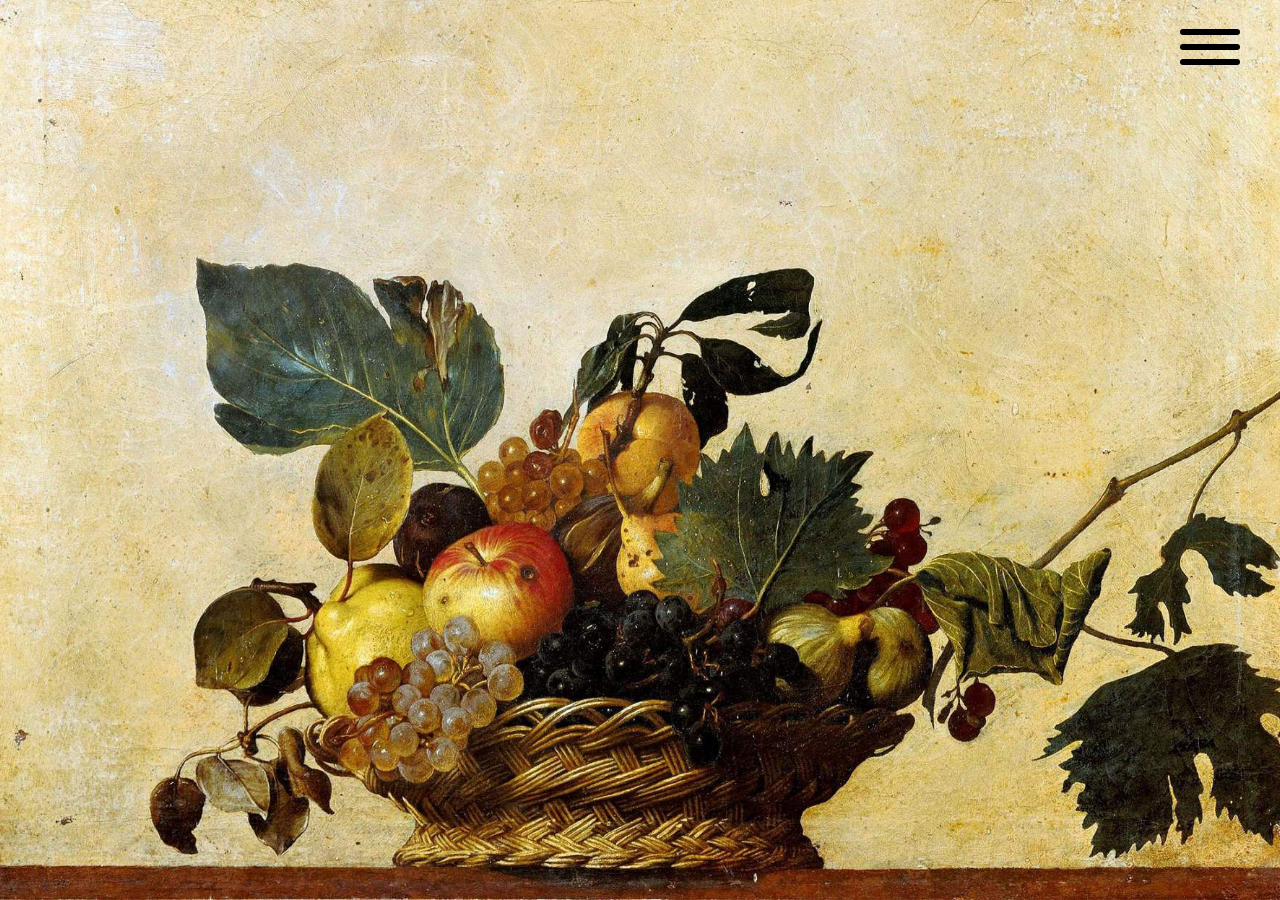
==== index.html @ a245c7af "prova3mediaquery" ====
<!DOCTYPE html>
<html lang="en">
<head>
    <meta charset="UTF-8">
    <meta name="viewport" content="width=device-width, initial-scale=1.0">
    <link rel="stylesheet" href="css/style.css">
    <link rel="stylesheet" href="hamburgers.css">
    <title>Gaia Di Donna Portfolio</title>
</head>
 
<button id="toggle" class="hamburger hamburger--arrow" type="button">
    <span class="hamburger-box">
      <span class="hamburger-inner"></span>
    </span>
  </button>

<nav id="menu">
 <ul>
    <li><a href="index.html" class="menu-item">Gaia Di Donna</a></li>
    <li><a href="#work" class="menu-item">Work</a></li>
    <li><a href="ph.html" class="menu-item">PH</a></li>
    <li><a href="#graphic" class="menu-item">Graphic</a></li>
 </ul>
 <h3>
    <p1><categories>Education</categories><br>
    Liceo Leonardo graphic<br>
    IUSVE Advertising & Marketing<br>
    LABA Digital design and communication<br>
    <categories>Languages</categories><br>
    It (madrelingua)<br>
    En (B1)<br>
    <categories>Interest</categories><br>
    Art | Design | Photography | Architcture | Cinema | Music |<br>
    <categories>Skills</categories><br>
    Good listener and communicator | Organizational and planning skills | Critical thinking | Motivated | Responsibility | Creativity !<br>
    <categories>Digital Skils</categories><br>
    Ps, Ai, In, Pr, Ae, XD | Figma | Social Media | Wordpress | HTML CSS SCSS JS (forse) |<br><br>
    <categories>Contact</categories><br>
    <a href="mailto:gaialibera2001@gmail.com">gaialibera2001@gmail.com</a><br>
    <a href="https://www.instagram.com/gaia.didonna/" target="_blank">Instagram</a><br>
    <a href="https://www.linkedin.com/in/gaia-di-donna-918ab31b4" target="_blank">Linkedin</a><br><br></p1>
    <p2><credits>This website is designed and developed By me</credits></p2>
 </h3>
</nav>

<div class="slider">
		<img src="images/caravaggio.jpg" class="slide active" alt="0">
    <img src="images/felix.jpg" class="slide" alt="1">
    <img src="images/mondrian.jpg" class="slide" alt="2">
    <img src="images/magritte.jpeg" class="slide" alt="3">
    <img src="images/onda.jpg" class="slide" alt="4">
</div>

<script src="animation.js"></script>

</html>
---- css/style.css ----
* {
  font-family: Helvetica;
  margin: 0px;
}

a {
  text-decoration: none;
}

#toggle {
  transform: scale(1.5);
  width: 100px;
  height: 100px;
  position: fixed;
  right: 20px;
  z-index: 100;
}

#menu {
  background-color: white;
  color: black;
  width: 40vh;
  height: 100vh;
  text-align: left;
  position: fixed;
  right: -40vh;
  transition: all 0.3s;
  padding-top: 75px;
  z-index: 99;
}
#menu li {
  list-style-type: none;
}
#menu ul a {
  text-decoration: none;
  font-size: 20pt;
  margin-left: -20px;
  font-weight: lighter;
  color: black;
  position: relative;
  top: 100px;
}
#menu li :hover {
  color: rgb(208, 208, 208);
}
#menu h3 {
  font-weight: lighter;
  font-size: 9pt;
  position: absolute;
  bottom: 70px;
  margin: 20px;
}
#menu h3 p1 {
  line-height: 18px;
}
#menu h3 p1 categories {
  font-weight: bold;
}
#menu h3 a {
  text-decoration: none;
  color: black;
}

#menu.active {
  right: 0;
}

text {
  color: rgb(150, 150, 150);
  font-size: 15px;
  position: relative;
  top: 10px;
  left: 90px;
}
text p {
  white-space: pre-line;
}

.slider {
  position: relative;
  width: 100vw;
  height: 100vh;
  overflow: hidden;
}
.slider .slide {
  display: none;
  position: absolute;
  width: 100%;
  height: 100%;
  object-fit: cover;
  opacity: 0;
}
.slider .active {
  display: block;
  opacity: 1;
  transition: opacity 0.2s ease-in-out;
}

.Photographies {
  height: 100vh;
  width: 100vw;
  background-color: rgb(255, 255, 255);
  z-index: 0;
  padding: 20px;
}
.Photographies img {
  height: 450px;
}

@media screen and (max-width: 720px) {
  #menu.active {
    width: 100vw;
  }
  #menu.active ul a {
    font-size: 24px;
  }
  #menu.active h3 {
    font-size: 12px;
  }
  .slider {
    display: block;
  }
}

/*# sourceMappingURL=style.css.map */
---- hamburgers.css ----
/*!
 * Hamburgers
 * @description Tasty CSS-animated hamburgers
 * @author Jonathan Suh @jonsuh
 * @site https://jonsuh.com/hamburgers
 * @link https://github.com/jonsuh/hamburgers
 */
.hamburger {
  padding: 15px 15px;
  display: inline-block;
  cursor: pointer;
  transition-property: opacity, filter;
  transition-duration: 0.15s;
  transition-timing-function: linear;
  font: inherit;
  color: inherit;
  text-transform: none;
  background-color: transparent;
  border: 0;
  margin: 0;
  overflow: visible; }
  .hamburger.is-active .hamburger-inner,
  .hamburger.is-active .hamburger-inner::before,
  .hamburger.is-active .hamburger-inner::after {
    background-color: #000; }

.hamburger-box {
  width: 40px;
  height: 24px;
  display: inline-block;
  position: relative; }

.hamburger-inner {
  display: block;
  top: 50%;
  margin-top: -2px; }
  .hamburger-inner, .hamburger-inner::before, .hamburger-inner::after {
    width: 40px;
    height: 4px;
    background-color: #000000;
    border-radius: 4px;
    position: absolute;
    transition-property: transform;
    transition-duration: 0.15s;
    transition-timing-function: ease; }
  .hamburger-inner::before, .hamburger-inner::after {
    content: "";
    display: block; }
  .hamburger-inner::before {
    top: -10px; }
  .hamburger-inner::after {
    bottom: -10px; }

/*
   * Arrow
   */
.hamburger--arrow.is-active .hamburger-inner::before {
  transform: translate3d(-8px, 0, 0) rotate(-45deg) scale(0.7, 1); }

.hamburger--arrow.is-active .hamburger-inner::after {
  transform: translate3d(-8px, 0, 0) rotate(45deg) scale(0.7, 1); }
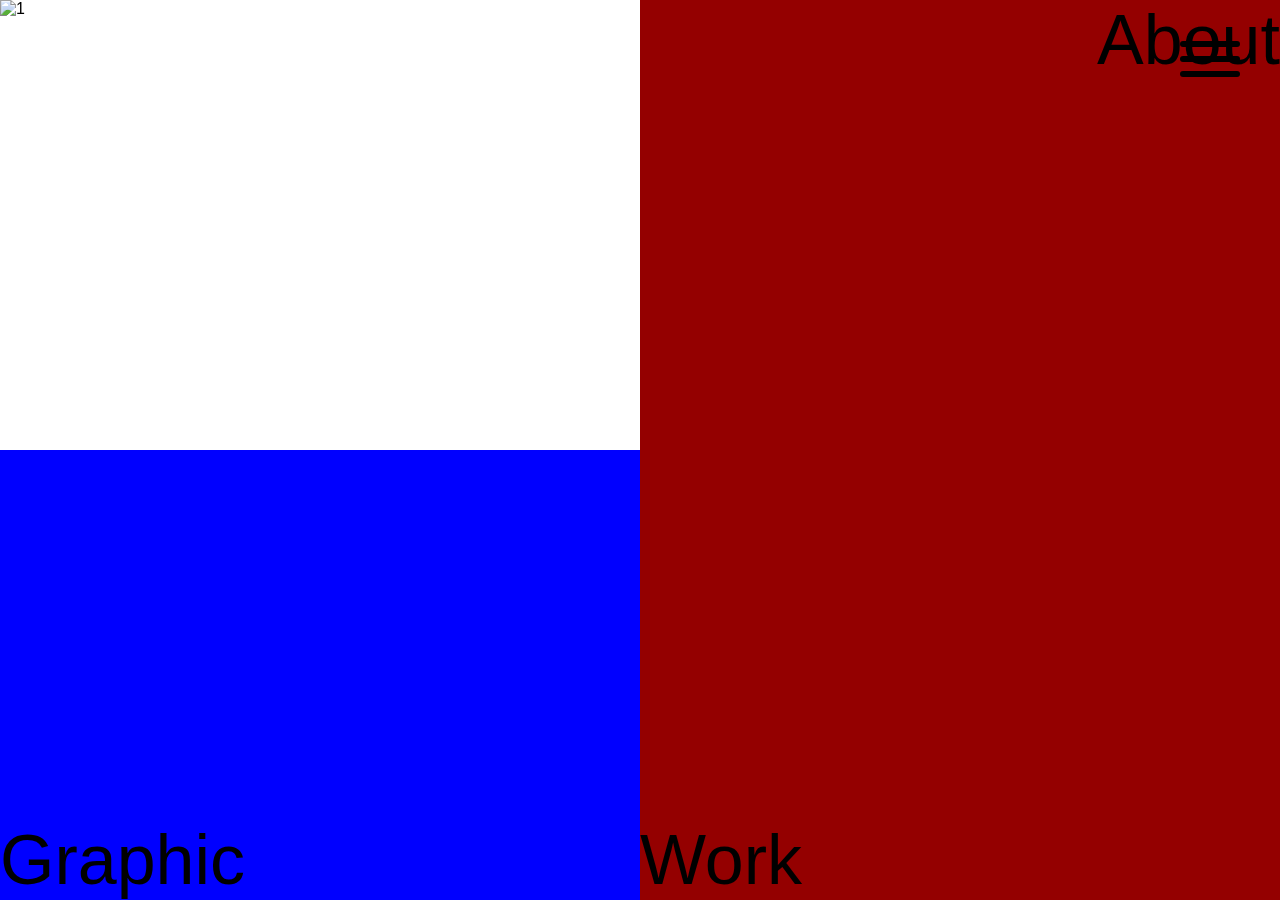
==== commit 9a38ff24: "new-website" ====
--- a/index.html
+++ b/index.html
@@ -5,6 +5,7 @@
     <meta name="viewport" content="width=device-width, initial-scale=1.0">
     <link rel="stylesheet" href="css/style.css">
     <link rel="stylesheet" href="hamburgers.css">
+    <link href="https://cdn.jsdelivr.net/npm/bootstrap@5.3.2/dist/css/bootstrap.min.css" rel="stylesheet" integrity="sha384-T3c6CoIi6uLrA9TneNEoa7RxnatzjcDSCmG1MXxSR1GAsXEV/Dwwykc2MPK8M2HN" crossorigin="anonymous">
     <title>Gaia Di Donna Portfolio</title>
 </head>
  
@@ -15,12 +16,6 @@
   </button>
 
 <nav id="menu">
- <ul>
-    <li><a href="index.html" class="menu-item">Gaia Di Donna</a></li>
-    <li><a href="#work" class="menu-item">Work</a></li>
-    <li><a href="ph.html" class="menu-item">PH</a></li>
-    <li><a href="#graphic" class="menu-item">Graphic</a></li>
- </ul>
  <h3>
     <p1><categories>Education</categories><br>
     Liceo Leonardo graphic<br>
@@ -43,15 +38,38 @@
  </h3>
 </nav>
 
-<div class="slider">
-		<img src="images/caravaggio.jpg" class="slide active" alt="0">
-    <img src="images/felix.jpg" class="slide" alt="1">
-    <img src="images/mondrian.jpg" class="slide" alt="2">
-    <img src="images/magritte.jpeg" class="slide" alt="3">
-    <img src="images/onda.jpg" class="slide" alt="4">
+<body>
+  <div class="section" id="ph">
+    <a href="ph.html" class="menu-item"></a>
+    <div class="slider">
+		<img src="images/lafayette.jpg" class="slide active" alt="1">
+    <img src="images/ambientejazz-2.jpg" class="slide" alt="2">
+    <img src="images/fota.jpg" class="slide" alt="3">
+    </div>
+    </div>
+   </div>
+  </div>
+
+</div>
+  <a href="ph.html" class="menu-item" id="ph">Ph</a>
 </div>
 
+</div>
+  <a class="menu-item" id="about">About</a>
+</div>
+
+</div>
+  <a href="#work"class="menu-item" id="work">Work</a>
+</div>
+
+</div>
+  <a href="#graphic" class="menu-item"id="graphic" >Graphic</a>
+</div>
+</body>
+
+
 <script src="animation.js"></script>
+<script src="https://cdn.jsdelivr.net/npm/bootstrap@5.3.2/dist/js/bootstrap.bundle.min.js" integrity="sha384-C6RzsynM9kWDrMNeT87bh95OGNyZPhcTNXj1NW7RuBCsyN/o0jlpcV8Qyq46cDfL" crossorigin="anonymous"></script>
 
 </html>
 
--- a/css/style.css
+++ b/css/style.css
@@ -1,10 +1,6 @@
 * {
   font-family: Helvetica;
   margin: 0px;
-}
-
-a {
-  text-decoration: none;
 }
 
 #toggle {
@@ -14,6 +10,7 @@
   position: fixed;
   right: 20px;
   z-index: 100;
+  top: 12px;
 }
 
 #menu {
@@ -28,26 +25,11 @@
   padding-top: 75px;
   z-index: 99;
 }
-#menu li {
-  list-style-type: none;
-}
-#menu ul a {
-  text-decoration: none;
-  font-size: 20pt;
-  margin-left: -20px;
-  font-weight: lighter;
-  color: black;
-  position: relative;
-  top: 100px;
-}
-#menu li :hover {
-  color: rgb(208, 208, 208);
-}
 #menu h3 {
   font-weight: lighter;
   font-size: 9pt;
   position: absolute;
-  bottom: 70px;
+  bottom: 0px;
   margin: 20px;
 }
 #menu h3 p1 {
@@ -76,10 +58,46 @@
   white-space: pre-line;
 }
 
+body {
+  width: 100;
+  height: 100;
+  z-index: 0;
+}
+body .menu-item {
+  width: 50vw;
+  height: 50vh;
+  text-decoration: none;
+  color: rgb(0, 0, 0);
+  font-size: 70px;
+  display: flex;
+  flex-direction: column;
+  justify-content: end;
+  position: fixed;
+}
+body .carousel-item {
+  object-fit: cover;
+}
+body #about {
+  top: 0;
+  right: 0;
+  background-color: rgb(148, 0, 0);
+  flex-direction: row;
+  justify-content: right;
+}
+body #work {
+  right: 0;
+  top: 50vh;
+  background-color: rgb(148, 0, 0);
+}
+body #graphic {
+  top: 50vh;
+  background-color: blue;
+}
+
 .slider {
   position: relative;
-  width: 100vw;
-  height: 100vh;
+  width: 50vw;
+  height: 50vh;
   overflow: hidden;
 }
 .slider .slide {
@@ -89,21 +107,23 @@
   height: 100%;
   object-fit: cover;
   opacity: 0;
+  transition: opacity 1s ease-in-out;
 }
 .slider .active {
   display: block;
   opacity: 1;
-  transition: opacity 0.2s ease-in-out;
 }
 
-.Photographies {
+.container {
   height: 100vh;
   width: 100vw;
+  position: absolute;
+  left: 0;
   background-color: rgb(255, 255, 255);
   z-index: 0;
-  padding: 20px;
+  padding-top: 20px;
 }
-.Photographies img {
+.container img {
   height: 450px;
 }
 
@@ -120,6 +140,11 @@
   .slider {
     display: block;
   }
+  .section {
+    width: 100vw;
+    height: 25vh;
+    position: fixed;
+  }
 }
 
 /*# sourceMappingURL=style.css.map */
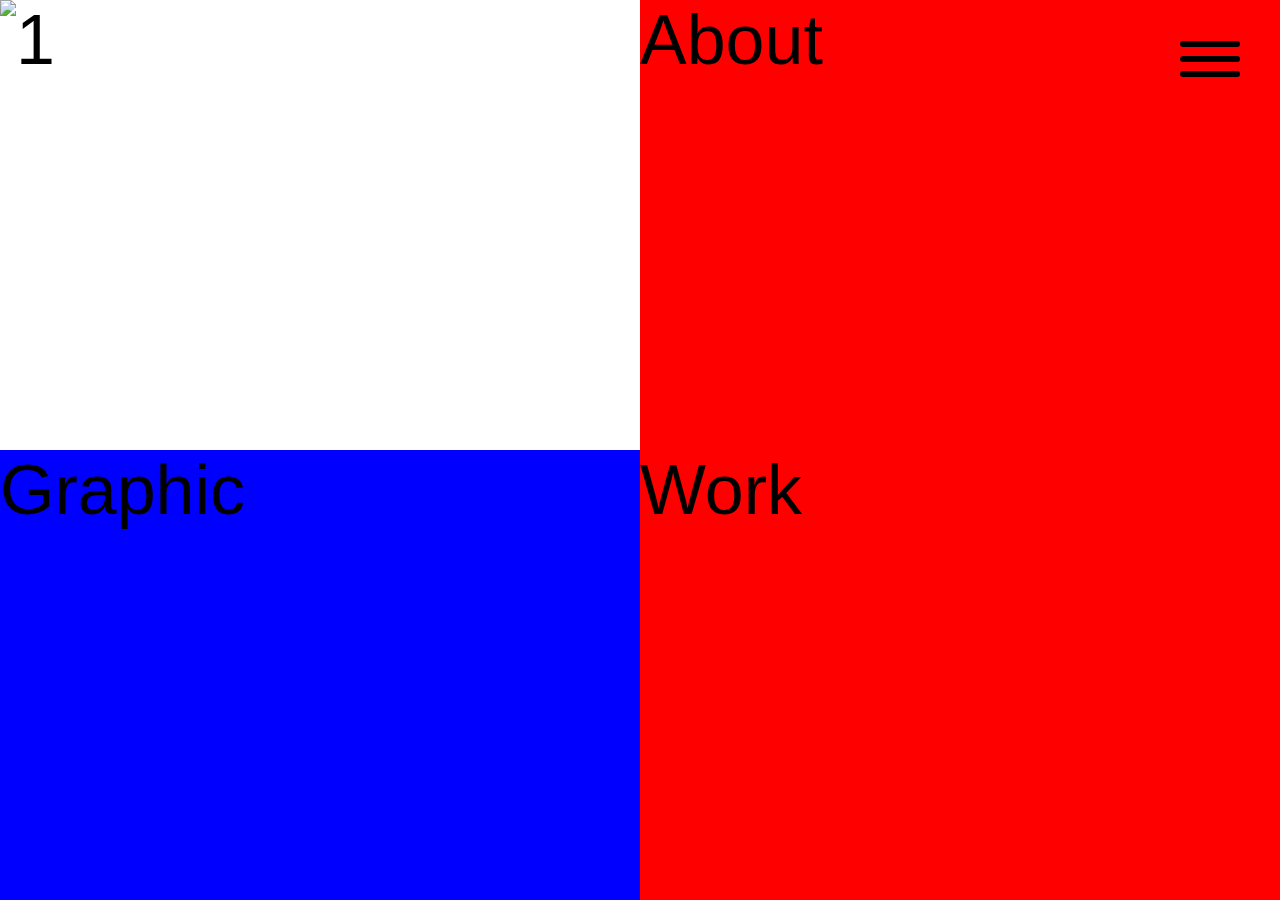
==== commit 0175d75e: "responsive" ====
--- a/index.html
+++ b/index.html
@@ -39,20 +39,15 @@
 </nav>
 
 <body>
-  <div class="section" id="ph">
-    <a href="ph.html" class="menu-item"></a>
+  <div>
+    <a href="ph.html" class="menu-item" id="ph">
     <div class="slider">
-		<img src="images/lafayette.jpg" class="slide active" alt="1">
-    <img src="images/ambientejazz-2.jpg" class="slide" alt="2">
-    <img src="images/fota.jpg" class="slide" alt="3">
+		  <img src="images/lafayette.jpg" class="slide active" alt="1">
+      <img src="images/ambientejazz-2.jpg" class="slide" alt="2">
+      <img src="images/fota.jpg" class="slide" alt="3">
     </div>
-    </div>
-   </div>
+    </a>
   </div>
-
-</div>
-  <a href="ph.html" class="menu-item" id="ph">Ph</a>
-</div>
 
 </div>
   <a class="menu-item" id="about">About</a>
--- a/css/style.css
+++ b/css/style.css
@@ -66,13 +66,10 @@
 body .menu-item {
   width: 50vw;
   height: 50vh;
+  position: fixed;
   text-decoration: none;
   color: rgb(0, 0, 0);
   font-size: 70px;
-  display: flex;
-  flex-direction: column;
-  justify-content: end;
-  position: fixed;
 }
 body .carousel-item {
   object-fit: cover;
@@ -80,14 +77,14 @@
 body #about {
   top: 0;
   right: 0;
-  background-color: rgb(148, 0, 0);
+  background-color: red;
   flex-direction: row;
   justify-content: right;
 }
 body #work {
   right: 0;
   top: 50vh;
-  background-color: rgb(148, 0, 0);
+  background-color: red;
 }
 body #graphic {
   top: 50vh;
@@ -127,7 +124,7 @@
   height: 450px;
 }
 
-@media screen and (max-width: 720px) {
+@media screen and (max-width: 768px) {
   #menu.active {
     width: 100vw;
   }
@@ -137,13 +134,25 @@
   #menu.active h3 {
     font-size: 12px;
   }
-  .slider {
+  body {
+    height: 100vh;
+    width: 100vw;
     display: block;
   }
-  .section {
+  body .menu-item {
     width: 100vw;
     height: 25vh;
-    position: fixed;
+    font-size: 50px;
+  }
+  body .slider {
+    width: 100vw;
+    height: 25vh;
+  }
+  body #ph {
+    top: 25vh;
+  }
+  body #work {
+    top: 75vh;
   }
 }
 
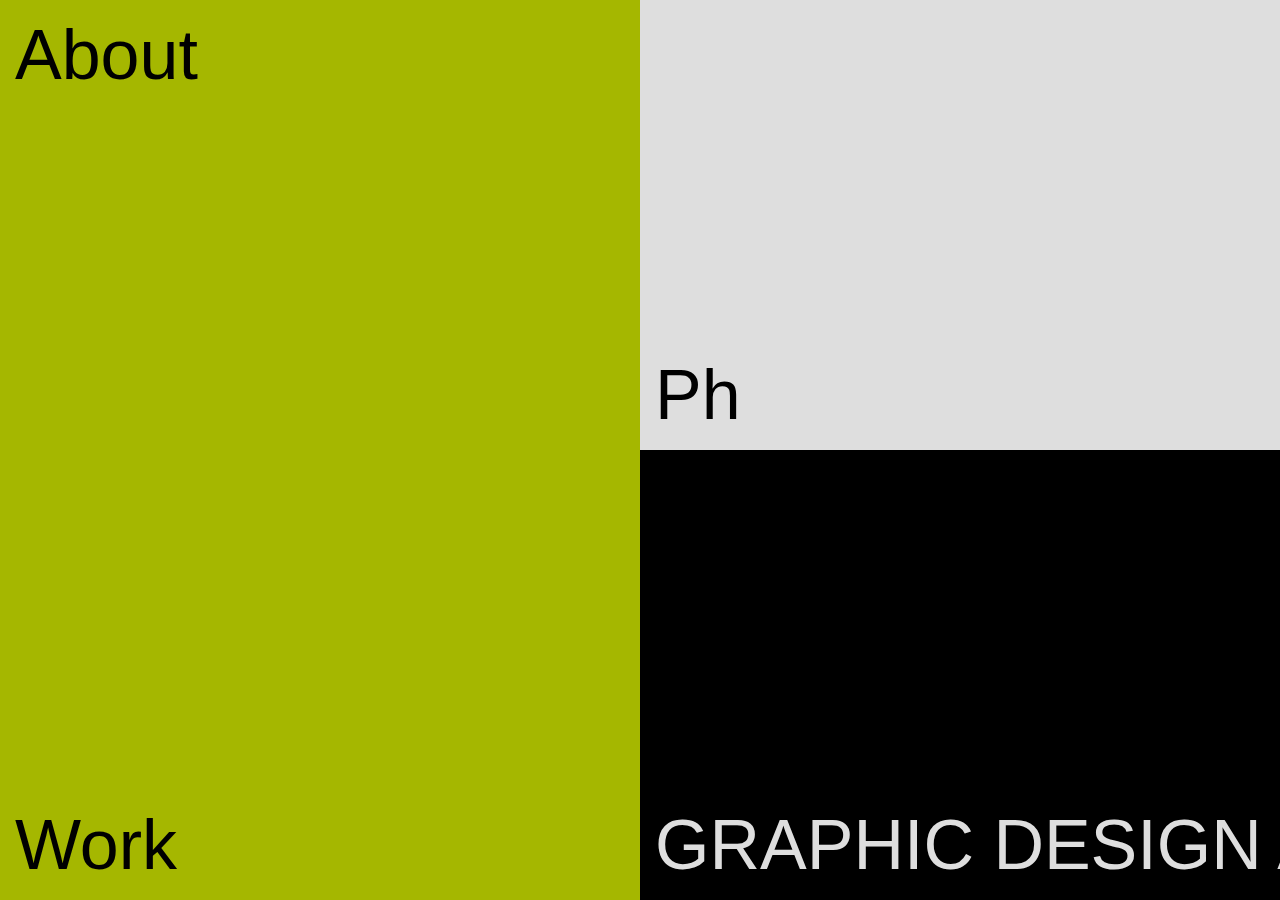
==== commit 65cd1a81: "Before Typewriter" ====
--- a/index.html
+++ b/index.html
@@ -1,72 +1,75 @@
 <!DOCTYPE html>
 <html lang="en">
+
 <head>
-    <meta charset="UTF-8">
-    <meta name="viewport" content="width=device-width, initial-scale=1.0">
-    <link rel="stylesheet" href="css/style.css">
-    <link rel="stylesheet" href="hamburgers.css">
-    <link href="https://cdn.jsdelivr.net/npm/bootstrap@5.3.2/dist/css/bootstrap.min.css" rel="stylesheet" integrity="sha384-T3c6CoIi6uLrA9TneNEoa7RxnatzjcDSCmG1MXxSR1GAsXEV/Dwwykc2MPK8M2HN" crossorigin="anonymous">
-    <title>Gaia Di Donna Portfolio</title>
+  <meta charset="UTF-8">
+  <meta name="viewport" content="width=device-width, initial-scale=1.0">
+  <link rel="stylesheet" href="css/style.css">
+  <title>Gaia Di Donna Portfolio</title>
 </head>
- 
-<button id="toggle" class="hamburger hamburger--arrow" type="button">
-    <span class="hamburger-box">
-      <span class="hamburger-inner"></span>
-    </span>
-  </button>
+
+<div class="menu-item" id="about">
+ <a id="toggle">
+   <h2>About</h2>
+ </a>
+</div>
 
 <nav id="menu">
- <h3>
-    <p1><categories>Education</categories><br>
-    Liceo Leonardo graphic<br>
-    IUSVE Advertising & Marketing<br>
-    LABA Digital design and communication<br>
-    <categories>Languages</categories><br>
-    It (madrelingua)<br>
-    En (B1)<br>
-    <categories>Interest</categories><br>
-    Art | Design | Photography | Architcture | Cinema | Music |<br>
-    <categories>Skills</categories><br>
-    Good listener and communicator | Organizational and planning skills | Critical thinking | Motivated | Responsibility | Creativity !<br>
-    <categories>Digital Skils</categories><br>
-    Ps, Ai, In, Pr, Ae, XD | Figma | Social Media | Wordpress | HTML CSS SCSS JS (forse) |<br><br>
-    <categories>Contact</categories><br>
-    <a href="mailto:gaialibera2001@gmail.com">gaialibera2001@gmail.com</a><br>
-    <a href="https://www.instagram.com/gaia.didonna/" target="_blank">Instagram</a><br>
-    <a href="https://www.linkedin.com/in/gaia-di-donna-918ab31b4" target="_blank">Linkedin</a><br><br></p1>
-    <p2><credits>This website is designed and developed By me</credits></p2>
- </h3>
+  <h3>
+      <categories>Education</categories><br>
+      Liceo Leonardo graphic<br>
+      IUSVE Advertising & Marketing<br>
+      LABA Digital design and communication<br>
+      <categories>Languages</categories><br>
+      It (madrelingua)<br>
+      En (B1)<br>
+      <categories>Interest</categories><br>
+      Art | Design | Photography | Architcture | Cinema | Music |<br>
+      <categories>Skills</categories><br>
+      Good listener and communicator | Organizational and planning skills | Critical thinking | Motivated |
+      Responsibility | Creativity !<br>
+      <categories>Digital Skils</categories><br>
+      Ps, Ai, In, Pr, Ae, XD | Figma | Social Media | Wordpress | HTML CSS SCSS JS (forse) |<br><br>
+      <categories>Contact</categories><br>
+      <a href="mailto:gaialibera2001@gmail.com" class="social">gaialibera2001@gmail.com</a><br>
+      <a href="https://www.instagram.com/gaia.didonna/" target="_blank" class="social">Instagram</a><br>
+      <a href="https://www.linkedin.com/in/gaia-di-donna-918ab31b4" target="_blank" class="social">Linkedin</a><br><br>
+  </h3>
 </nav>
 
 <body>
-  <div>
-    <a href="ph.html" class="menu-item" id="ph">
-    <div class="slider">
-		  <img src="images/lafayette.jpg" class="slide active" alt="1">
-      <img src="images/ambientejazz-2.jpg" class="slide" alt="2">
-      <img src="images/fota.jpg" class="slide" alt="3">
-    </div>
+  <div class="menu-item" id="ph">
+    <a href="ph.html">
+     <h2 class="notinhover">Ph</h2>
+     <img src="images/lafayette.jpg" class="img-background">
     </a>
   </div>
 
-</div>
-  <a class="menu-item" id="about">About</a>
-</div>
+  <div class="menu-item" id="graphic">
+    <a href="#graphic">
+     <div  class="scrolling notinhover">
+       <h2 class="message">GRAPHIC DESIGN AND VISUALS | </h2>
+       <h2 class="message">| VIDEO MAKING & EDITING</h2>
+     </div>
+     <img src="images/blu.png" class="img-background">
+    </a>
+  </div>
 
-</div>
-  <a href="#work"class="menu-item" id="work">Work</a>
-</div>
+  <div class="menu-item" id="work">
+    <a href="#work">
+    <h2>Work</h2>
+    </a>
+  </div>
 
-</div>
-  <a href="#graphic" class="menu-item"id="graphic" >Graphic</a>
-</div>
 </body>
 
 
 <script src="animation.js"></script>
-<script src="https://cdn.jsdelivr.net/npm/bootstrap@5.3.2/dist/js/bootstrap.bundle.min.js" integrity="sha384-C6RzsynM9kWDrMNeT87bh95OGNyZPhcTNXj1NW7RuBCsyN/o0jlpcV8Qyq46cDfL" crossorigin="anonymous"></script>
 
 </html>
 
-
-
+<!-- <div class="slider">
+  <img src="images/lafayette.jpg" class="slide active" alt="1">
+  <img src="images/ambientejazz-2.jpg" class="slide" alt="2">
+  <img src="images/fota.jpg" class="slide" alt="3">
+</div> -->--- a/css/style.css
+++ b/css/style.css
@@ -1,138 +1,151 @@
 * {
-  font-family: Helvetica;
+  font-family: Arial, Helvetica, sans-serif;
+  font-weight: lighter;
   margin: 0px;
 }
 
+h2 {
+  color: rgb(0, 0, 0);
+  font-size: 70px;
+  margin: 15px;
+}
+
+a {
+  text-decoration: none;
+}
+
 #toggle {
-  transform: scale(1.5);
-  width: 100px;
-  height: 100px;
+  z-index: 200;
   position: fixed;
-  right: 20px;
-  z-index: 100;
-  top: 12px;
 }
 
 #menu {
-  background-color: white;
-  color: black;
-  width: 40vh;
-  height: 100vh;
+  background-color: none;
+  color: rgb(0, 0, 0);
+  width: 35vw;
+  height: 60vh;
   text-align: left;
   position: fixed;
-  right: -40vh;
-  transition: all 0.3s;
-  padding-top: 75px;
-  z-index: 99;
+  left: -40vw;
+  top: 90px;
+  transition: all 0.6s;
+  z-index: 90;
+  padding: 15px;
 }
 #menu h3 {
   font-weight: lighter;
-  font-size: 9pt;
+  font-size: 13pt;
   position: absolute;
-  bottom: 0px;
-  margin: 20px;
+  line-height: 25px;
 }
-#menu h3 p1 {
-  line-height: 18px;
-}
-#menu h3 p1 categories {
+#menu h3 categories {
   font-weight: bold;
 }
-#menu h3 a {
+#menu .social {
+  color: rgb(0, 0, 0);
   text-decoration: none;
-  color: black;
+}
+
+#menu .social:hover {
+  color: #1422eb;
 }
 
 #menu.active {
-  right: 0;
-}
-
-text {
-  color: rgb(150, 150, 150);
-  font-size: 15px;
-  position: relative;
-  top: 10px;
-  left: 90px;
-}
-text p {
-  white-space: pre-line;
+  left: 0;
 }
 
 body {
-  width: 100;
-  height: 100;
+  width: 100%;
+  height: 100%;
   z-index: 0;
 }
 body .menu-item {
-  width: 50vw;
-  height: 50vh;
+  width: 50%;
+  height: 50%;
   position: fixed;
-  text-decoration: none;
-  color: rgb(0, 0, 0);
-  font-size: 70px;
-}
-body .carousel-item {
-  object-fit: cover;
+  display: inline-flex;
+  flex-direction: column;
 }
 body #about {
   top: 0;
-  right: 0;
-  background-color: red;
-  flex-direction: row;
-  justify-content: right;
+  left: 0;
+  background-color: #a5b700;
 }
 body #work {
-  right: 0;
-  top: 50vh;
-  background-color: red;
+  left: 0;
+  top: 50%;
+  background-color: #a5b700;
+  justify-content: end;
 }
 body #graphic {
-  top: 50vh;
-  background-color: blue;
+  left: 50%;
+  top: 50%;
+  background-color: rgb(0, 0, 0);
+  justify-content: end;
+}
+body #ph {
+  left: 50%;
+  top: 0;
+  background-color: #dedede;
+  justify-content: end;
+}
+body .img-background {
+  height: 50vh;
+  width: 50vw;
+  display: none;
+  object-fit: cover;
 }
 
-.slider {
-  position: relative;
-  width: 50vw;
-  height: 50vh;
-  overflow: hidden;
-}
-.slider .slide {
-  display: none;
-  position: absolute;
-  width: 100%;
-  height: 100%;
-  object-fit: cover;
-  opacity: 0;
-  transition: opacity 1s ease-in-out;
-}
-.slider .active {
-  display: block;
-  opacity: 1;
+h2:hover {
+  color: #1422eb;
 }
 
-.container {
-  height: 100vh;
-  width: 100vw;
-  position: absolute;
-  left: 0;
-  background-color: rgb(255, 255, 255);
-  z-index: 0;
-  padding-top: 20px;
+.menu-item:hover .notinhover {
+  display: none;
 }
-.container img {
-  height: 450px;
+.menu-item:hover .img-background {
+  display: block;
 }
 
+.scrolling {
+  display: inline-block;
+  white-space: nowrap;
+  display: inline-block;
+  animation: scrolling 10s linear infinite;
+}
+
+.message {
+  font-size: 70px;
+  color: #dedede;
+  white-space: nowrap;
+  display: inline-block;
+}
+
+@keyframes scrolling {
+  0% {
+    transform: translate3d(51%, 0, 0);
+  }
+  100% {
+    transform: translate3d(-100%, 0, 0);
+  }
+}
 @media screen and (max-width: 768px) {
+  #menu {
+    background-color: #a5b700;
+    height: 90vh;
+    width: 100vw;
+    left: 0;
+    top: -100vh;
+    z-index: 100;
+  }
+  #menu h3 {
+    margin-top: 70px;
+  }
   #menu.active {
-    width: 100vw;
+    top: 15vh;
   }
-  #menu.active ul a {
-    font-size: 24px;
-  }
-  #menu.active h3 {
-    font-size: 12px;
+  #toggle {
+    font-size: 50px;
   }
   body {
     height: 100vh;
@@ -142,18 +155,27 @@
   body .menu-item {
     width: 100vw;
     height: 25vh;
+  }
+  body .menu-item h2 {
     font-size: 50px;
-  }
-  body .slider {
-    width: 100vw;
-    height: 25vh;
   }
   body #ph {
     top: 25vh;
+    left: 0px;
+  }
+  body #ph .img-background {
+    height: 25vh;
+    width: 100vw;
   }
   body #work {
     top: 75vh;
   }
+  body #graphic {
+    left: 0px;
+  }
+  body #graphic .img-background {
+    display: none;
+  }
 }
 
 /*# sourceMappingURL=style.css.map */
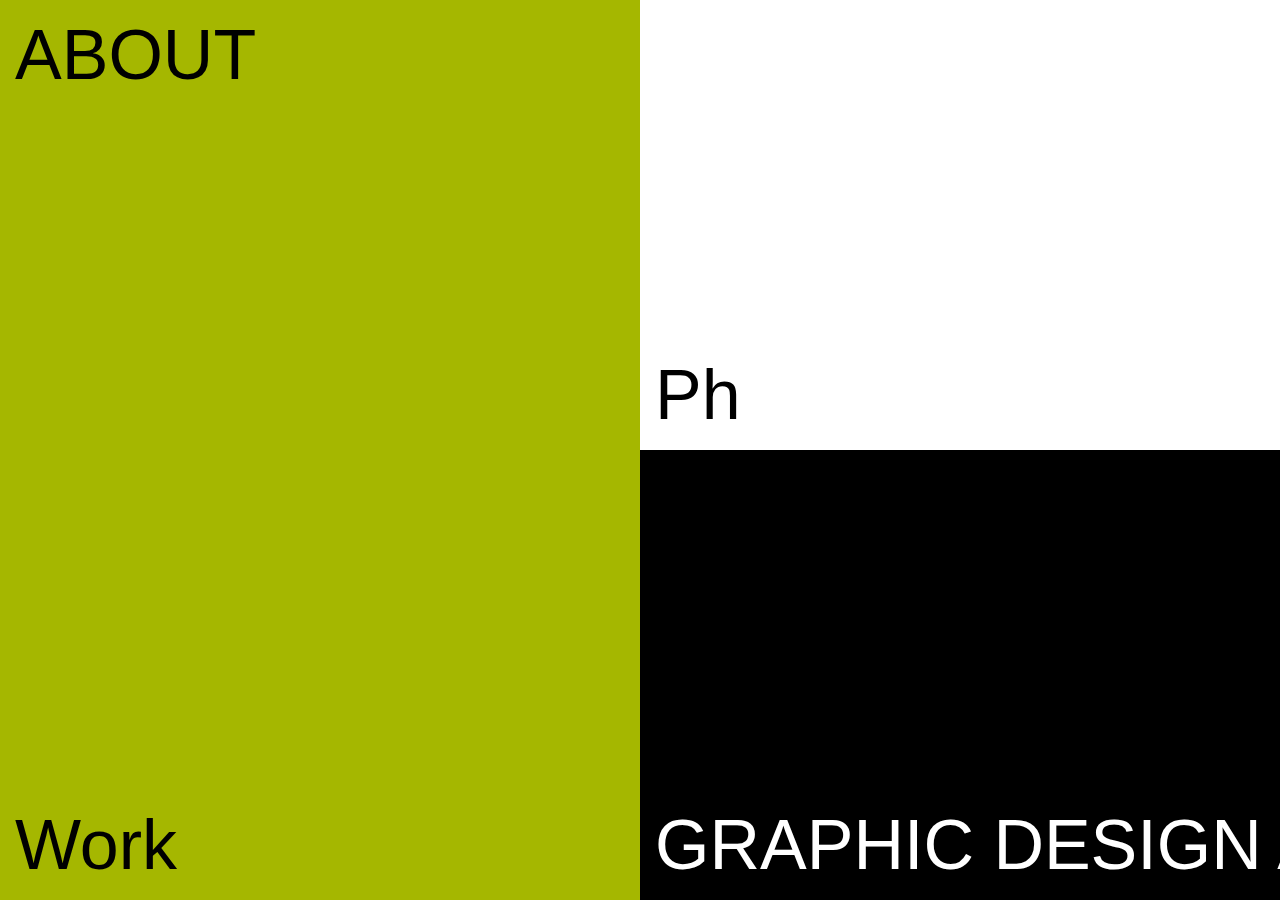
==== commit 34e7f1aa: "end" ====
--- a/index.html
+++ b/index.html
@@ -8,59 +8,48 @@
   <title>Gaia Di Donna Portfolio</title>
 </head>
 
-<div class="menu-item" id="about">
- <a id="toggle">
-   <h2>About</h2>
- </a>
-</div>
-
-<nav id="menu">
-  <h3>
-      <categories>Education</categories><br>
-      Liceo Leonardo graphic<br>
-      IUSVE Advertising & Marketing<br>
-      LABA Digital design and communication<br>
-      <categories>Languages</categories><br>
-      It (madrelingua)<br>
-      En (B1)<br>
-      <categories>Interest</categories><br>
-      Art | Design | Photography | Architcture | Cinema | Music |<br>
-      <categories>Skills</categories><br>
-      Good listener and communicator | Organizational and planning skills | Critical thinking | Motivated |
-      Responsibility | Creativity !<br>
-      <categories>Digital Skils</categories><br>
-      Ps, Ai, In, Pr, Ae, XD | Figma | Social Media | Wordpress | HTML CSS SCSS JS (forse) |<br><br>
-      <categories>Contact</categories><br>
-      <a href="mailto:gaialibera2001@gmail.com" class="social">gaialibera2001@gmail.com</a><br>
-      <a href="https://www.instagram.com/gaia.didonna/" target="_blank" class="social">Instagram</a><br>
-      <a href="https://www.linkedin.com/in/gaia-di-donna-918ab31b4" target="_blank" class="social">Linkedin</a><br><br>
-  </h3>
-</nav>
 
 <body>
-  <div class="menu-item" id="ph">
-    <a href="ph.html">
-     <h2 class="notinhover">Ph</h2>
-     <img src="images/lafayette.jpg" class="img-background">
+  
+  <div class="menu-item" id="about">
+    <a id="toggle">
+      <h2>ABOUT</h2>
     </a>
   </div>
-
-  <div class="menu-item" id="graphic">
-    <a href="#graphic">
-     <div  class="scrolling notinhover">
-       <h2 class="message">GRAPHIC DESIGN AND VISUALS | </h2>
-       <h2 class="message">| VIDEO MAKING & EDITING</h2>
-     </div>
-     <img src="images/blu.png" class="img-background">
+  
+  <div id="aboutItem">
+    <h3>Edu</h3> 
+    <p>IUSVE Adv & Marketing, LABA Digital Design and communication</p><br>
+    <h3>Interest</h3>
+    <p>Art, Design, Photography, Architcture, Cinema, Music</p><br>
+    <h3>Skills</h3> 
+    <p>Good listener and communicator, Critical thinking, Creativity</p><br>
+    <h3>Digital skills</h3> 
+    <p>Suite Adobe, Figma, HTML CSS JS (forse)</p><br>
+    <h3><a href="mailto:gaialibera2001@gmail.com">Contact</a></h3>
+  </div>
+  
+  <div class="menu-item" id="ph">
+    <a href="#ph">
+      <h2 class="notinhover">Ph</h2>
+      <img src="images/lafayette.jpg" class="img-background">
     </a>
   </div>
-
+  
+  <div class="menu-item" id="graphic">
+    <div  class="scrolling">
+      <a href="#graphic"><h2 class="message">GRAPHIC DESIGN AND VISUALS | </h2></a>
+      <a href="#video"><h2 class="message">| VIDEO MAKING & EDITING</h2></a>
+    </div>
+  </div>
+  
   <div class="menu-item" id="work">
     <a href="#work">
-    <h2>Work</h2>
+      <h2 class="notinhover">Work</h2>
+      <img src="images/blu.png" class="img-background">
     </a>
   </div>
-
+  
 </body>
 
 
@@ -68,8 +57,3 @@
 
 </html>
 
-<!-- <div class="slider">
-  <img src="images/lafayette.jpg" class="slide active" alt="1">
-  <img src="images/ambientejazz-2.jpg" class="slide" alt="2">
-  <img src="images/fota.jpg" class="slide" alt="3">
-</div> -->--- a/css/style.css
+++ b/css/style.css
@@ -12,91 +12,72 @@
 
 a {
   text-decoration: none;
+  color: black;
 }
 
-#toggle {
-  z-index: 200;
-  position: fixed;
-}
-
-#menu {
+#aboutItem {
+  height: 35%;
+  width: 48%;
   background-color: none;
   color: rgb(0, 0, 0);
-  width: 35vw;
-  height: 60vh;
-  text-align: left;
-  position: fixed;
-  left: -40vw;
-  top: 90px;
-  transition: all 0.6s;
-  z-index: 90;
-  padding: 15px;
+  position: absolute;
+  top: -35vh;
+  transition: all 1s;
+  padding-left: 15px;
 }
-#menu h3 {
-  font-weight: lighter;
+#aboutItem h3 {
+  font-size: 35px;
+  display: inline-block;
+}
+#aboutItem p {
   font-size: 13pt;
-  position: absolute;
-  line-height: 25px;
-}
-#menu h3 categories {
-  font-weight: bold;
-}
-#menu .social {
-  color: rgb(0, 0, 0);
-  text-decoration: none;
-}
-
-#menu .social:hover {
+  display: none;
   color: #1422eb;
 }
 
-#menu.active {
-  left: 0;
+#aboutItem.visible {
+  top: 12%;
 }
 
-body {
-  width: 100%;
-  height: 100%;
-  z-index: 0;
-}
-body .menu-item {
+.menu-item {
   width: 50%;
   height: 50%;
   position: fixed;
   display: inline-flex;
   flex-direction: column;
 }
-body #about {
-  top: 0;
-  left: 0;
+
+#about {
   background-color: #a5b700;
 }
-body #work {
-  left: 0;
+
+#work {
   top: 50%;
   background-color: #a5b700;
   justify-content: end;
 }
-body #graphic {
+
+#graphic {
   left: 50%;
   top: 50%;
   background-color: rgb(0, 0, 0);
   justify-content: end;
 }
-body #ph {
+
+#ph {
   left: 50%;
-  top: 0;
-  background-color: #dedede;
+  background-color: white;
   justify-content: end;
 }
-body .img-background {
+
+.img-background {
   height: 50vh;
   width: 50vw;
   display: none;
   object-fit: cover;
 }
 
-h2:hover {
+h2:hover, h3:hover, a:hover {
   color: #1422eb;
 }
 
@@ -107,74 +88,65 @@
   display: block;
 }
 
+#aboutItem h3:hover + p {
+  display: inline-block;
+}
+
 .scrolling {
   display: inline-block;
   white-space: nowrap;
-  display: inline-block;
   animation: scrolling 10s linear infinite;
 }
 
 .message {
   font-size: 70px;
-  color: #dedede;
+  color: white;
   white-space: nowrap;
   display: inline-block;
 }
 
 @keyframes scrolling {
   0% {
-    transform: translate3d(51%, 0, 0);
+    transform: translate3d(100%, 0, 0);
   }
   100% {
-    transform: translate3d(-100%, 0, 0);
+    transform: translate3d(-300%, 0, 0);
   }
 }
 @media screen and (max-width: 768px) {
-  #menu {
+  #aboutItem {
     background-color: #a5b700;
-    height: 90vh;
-    width: 100vw;
-    left: 0;
+    width: 100%;
+    height: 38%;
     top: -100vh;
     z-index: 100;
   }
-  #menu h3 {
-    margin-top: 70px;
+  #aboutItem p {
+    display: inline-block;
+    color: rgb(0, 0, 0);
   }
-  #menu.active {
-    top: 15vh;
+  h3:hover {
+    color: rgb(0, 0, 0);
   }
-  #toggle {
-    font-size: 50px;
-  }
-  body {
-    height: 100vh;
-    width: 100vw;
-    display: block;
-  }
-  body .menu-item {
+  .menu-item, .img-background {
     width: 100vw;
     height: 25vh;
   }
-  body .menu-item h2 {
-    font-size: 50px;
-  }
-  body #ph {
+  #ph {
     top: 25vh;
     left: 0px;
   }
-  body #ph .img-background {
-    height: 25vh;
-    width: 100vw;
-  }
-  body #work {
+  #work {
     top: 75vh;
   }
-  body #graphic {
+  #work .img-background {
+    display: none;
+  }
+  #work .notinhover {
+    display: block;
+  }
+  #graphic {
     left: 0px;
-  }
-  body #graphic .img-background {
-    display: none;
   }
 }
 
